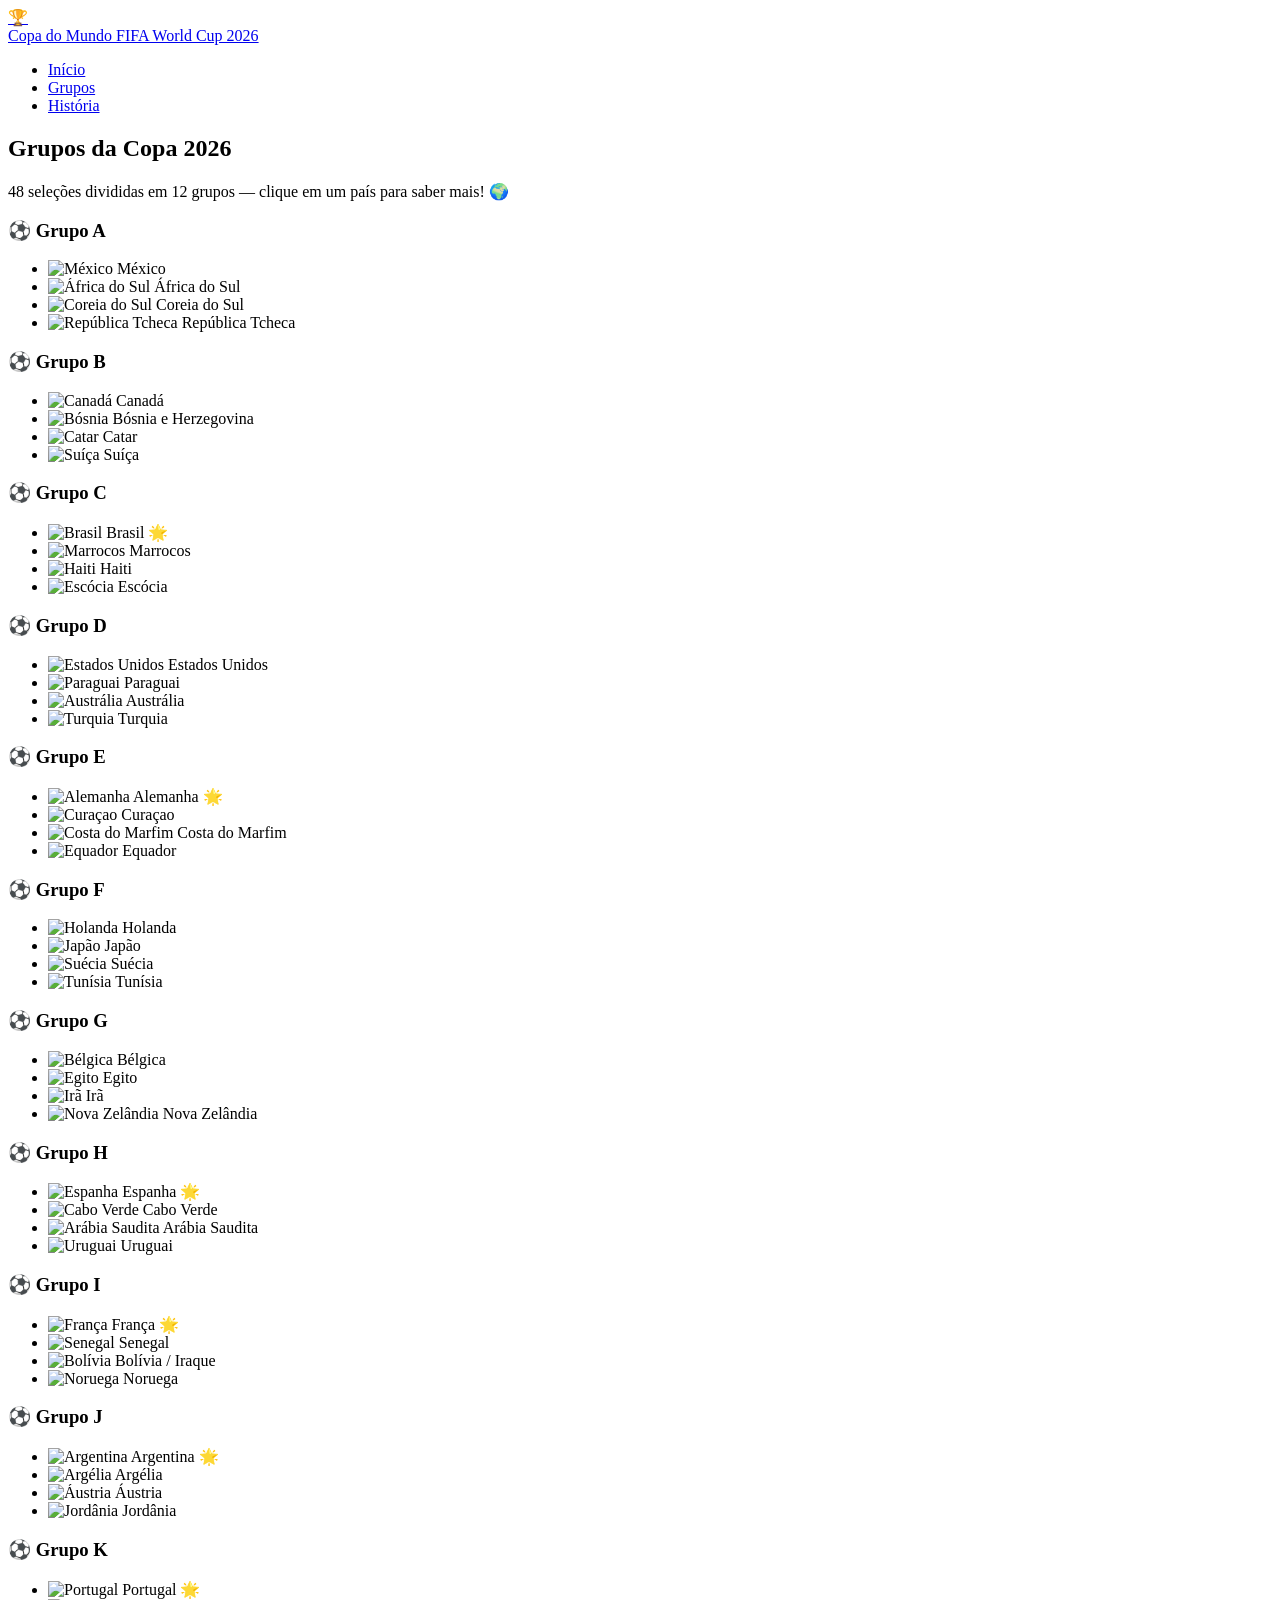
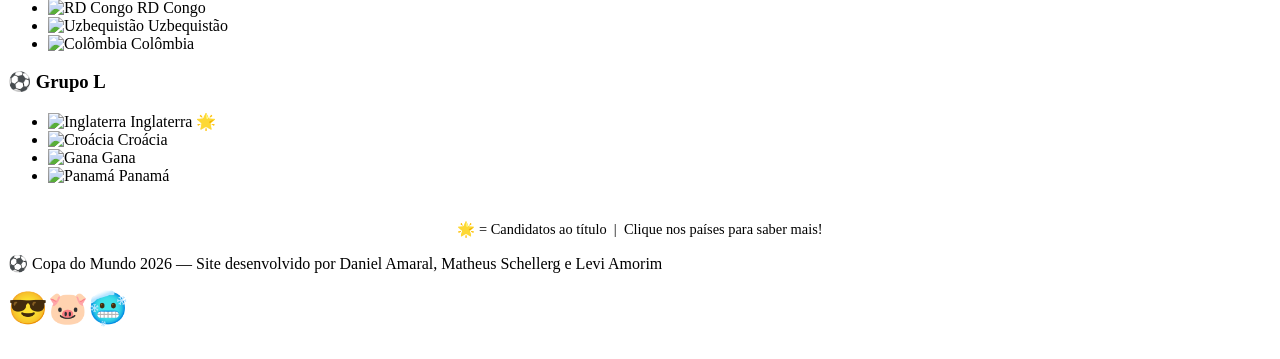
==== grupos.html @ 8d8ab941 "Add files via upload" ====
<!DOCTYPE html>
<html lang="pt-BR">
<head>
  <meta charset="UTF-8">
  <meta name="viewport" content="width=device-width, initial-scale=1.0">
  <title>Grupos — Copa do Mundo 2026</title>
  <link rel="stylesheet" href="css/style.css">
</head>
<body>

  <!-- HEADER -->
  <header>
    <div class="header-inner">
      <a href="index.html" class="logo">
        <span class="logo-icon">🏆</span>
        <div>
          <span class="logo-text">Copa do Mundo</span>
          <span class="logo-sub">FIFA World Cup 2026</span>
        </div>
      </a>
      <nav>
        <ul>
          <li><a href="index.html">Início</a></li>
          <li><a href="grupos.html" class="ativo">Grupos</a></li>
          <li><a href="historia.html">História</a></li>
        </ul>
      </nav>
    </div>
  </header>

  <!-- CONTEÚDO -->
  <main>

    <h2 class="titulo-secao">Grupos da Copa 2026</h2>
    <div class="divisor"></div>
    <p class="subtitulo-secao">
      48 seleções divididas em 12 grupos — clique em um país para saber mais! 🌍
    </p>

    <div class="grupos-grid">

      <!-- GRUPO A -->
      <div class="grupo-card">
        <div class="grupo-header">
          <h3>⚽ Grupo A</h3>
        </div>
        <ul class="grupo-lista">
          <li onclick="infoSelecao('México')">
            <img src="https://flagcdn.com/w80/mx.png" alt="México">
            <span>México</span>
          </li>
          <li onclick="infoSelecao('África do Sul')">
            <img src="https://flagcdn.com/w80/za.png" alt="África do Sul">
            <span>África do Sul</span>
          </li>
          <li onclick="infoSelecao('Coreia do Sul')">
            <img src="https://flagcdn.com/w80/kr.png" alt="Coreia do Sul">
            <span>Coreia do Sul</span>
          </li>
          <li onclick="infoSelecao('República Tcheca')">
            <img src="https://flagcdn.com/w80/cz.png" alt="República Tcheca">
            <span>República Tcheca</span>
          </li>
        </ul>
      </div>

      <!-- GRUPO B -->
      <div class="grupo-card">
        <div class="grupo-header">
          <h3>⚽ Grupo B</h3>
        </div>
        <ul class="grupo-lista">
          <li onclick="infoSelecao('Canadá')">
            <img src="https://flagcdn.com/w80/ca.png" alt="Canadá">
            <span>Canadá</span>
          </li>
          <li onclick="infoSelecao('Bósnia')">
            <img src="https://flagcdn.com/w80/ba.png" alt="Bósnia">
            <span>Bósnia e Herzegovina</span>
          </li>
          <li onclick="infoSelecao('Catar')">
            <img src="https://flagcdn.com/w80/qa.png" alt="Catar">
            <span>Catar</span>
          </li>
          <li onclick="infoSelecao('Suíça')">
            <img src="https://flagcdn.com/w80/ch.png" alt="Suíça">
            <span>Suíça</span>
          </li>
        </ul>
      </div>

      <!-- GRUPO C -->
      <div class="grupo-card">
        <div class="grupo-header">
          <h3>⚽ Grupo C</h3>
        </div>
        <ul class="grupo-lista">
          <li onclick="infoSelecao('Brasil')">
            <img src="https://flagcdn.com/w80/br.png" alt="Brasil">
            <span>Brasil 🌟</span>
          </li>
          <li onclick="infoSelecao('Marrocos')">
            <img src="https://flagcdn.com/w80/ma.png" alt="Marrocos">
            <span>Marrocos</span>
          </li>
          <li onclick="infoSelecao('Haiti')">
            <img src="https://flagcdn.com/w80/ht.png" alt="Haiti">
            <span>Haiti</span>
          </li>
          <li onclick="infoSelecao('Escócia')">
            <img src="https://flagcdn.com/w80/gb-sct.png" alt="Escócia">
            <span>Escócia</span>
          </li>
        </ul>
      </div>

      <!-- GRUPO D -->
      <div class="grupo-card">
        <div class="grupo-header">
          <h3>⚽ Grupo D</h3>
        </div>
        <ul class="grupo-lista">
          <li onclick="infoSelecao('Estados Unidos')">
            <img src="https://flagcdn.com/w80/us.png" alt="Estados Unidos">
            <span>Estados Unidos</span>
          </li>
          <li onclick="infoSelecao('Paraguai')">
            <img src="https://flagcdn.com/w80/py.png" alt="Paraguai">
            <span>Paraguai</span>
          </li>
          <li onclick="infoSelecao('Austrália')">
            <img src="https://flagcdn.com/w80/au.png" alt="Austrália">
            <span>Austrália</span>
          </li>
          <li onclick="infoSelecao('Turquia')">
            <img src="https://flagcdn.com/w80/tr.png" alt="Turquia">
            <span>Turquia</span>
          </li>
        </ul>
      </div>

      <!-- GRUPO E -->
      <div class="grupo-card">
        <div class="grupo-header">
          <h3>⚽ Grupo E</h3>
        </div>
        <ul class="grupo-lista">
          <li onclick="infoSelecao('Alemanha')">
            <img src="https://flagcdn.com/w80/de.png" alt="Alemanha">
            <span>Alemanha 🌟</span>
          </li>
          <li onclick="infoSelecao('Curaçao')">
            <img src="https://flagcdn.com/w80/cw.png" alt="Curaçao">
            <span>Curaçao</span>
          </li>
          <li onclick="infoSelecao('Costa do Marfim')">
            <img src="https://flagcdn.com/w80/ci.png" alt="Costa do Marfim">
            <span>Costa do Marfim</span>
          </li>
          <li onclick="infoSelecao('Equador')">
            <img src="https://flagcdn.com/w80/ec.png" alt="Equador">
            <span>Equador</span>
          </li>
        </ul>
      </div>

      <!-- GRUPO F -->
      <div class="grupo-card">
        <div class="grupo-header">
          <h3>⚽ Grupo F</h3>
        </div>
        <ul class="grupo-lista">
          <li onclick="infoSelecao('Holanda')">
            <img src="https://flagcdn.com/w80/nl.png" alt="Holanda">
            <span>Holanda</span>
          </li>
          <li onclick="infoSelecao('Japão')">
            <img src="https://flagcdn.com/w80/jp.png" alt="Japão">
            <span>Japão</span>
          </li>
          <li onclick="infoSelecao('Suécia')">
            <img src="https://flagcdn.com/w80/se.png" alt="Suécia">
            <span>Suécia</span>
          </li>
          <li onclick="infoSelecao('Tunísia')">
            <img src="https://flagcdn.com/w80/tn.png" alt="Tunísia">
            <span>Tunísia</span>
          </li>
        </ul>
      </div>

      <!-- GRUPO G -->
      <div class="grupo-card">
        <div class="grupo-header">
          <h3>⚽ Grupo G</h3>
        </div>
        <ul class="grupo-lista">
          <li onclick="infoSelecao('Bélgica')">
            <img src="https://flagcdn.com/w80/be.png" alt="Bélgica">
            <span>Bélgica</span>
          </li>
          <li onclick="infoSelecao('Egito')">
            <img src="https://flagcdn.com/w80/eg.png" alt="Egito">
            <span>Egito</span>
          </li>
          <li onclick="infoSelecao('Irã')">
            <img src="https://flagcdn.com/w80/ir.png" alt="Irã">
            <span>Irã</span>
          </li>
          <li onclick="infoSelecao('Nova Zelândia')">
            <img src="https://flagcdn.com/w80/nz.png" alt="Nova Zelândia">
            <span>Nova Zelândia</span>
          </li>
        </ul>
      </div>

      <!-- GRUPO H -->
      <div class="grupo-card">
        <div class="grupo-header">
          <h3>⚽ Grupo H</h3>
        </div>
        <ul class="grupo-lista">
          <li onclick="infoSelecao('Espanha')">
            <img src="https://flagcdn.com/w80/es.png" alt="Espanha">
            <span>Espanha 🌟</span>
          </li>
          <li onclick="infoSelecao('Cabo Verde')">
            <img src="https://flagcdn.com/w80/cv.png" alt="Cabo Verde">
            <span>Cabo Verde</span>
          </li>
          <li onclick="infoSelecao('Arábia Saudita')">
            <img src="https://flagcdn.com/w80/sa.png" alt="Arábia Saudita">
            <span>Arábia Saudita</span>
          </li>
          <li onclick="infoSelecao('Uruguai')">
            <img src="https://flagcdn.com/w80/uy.png" alt="Uruguai">
            <span>Uruguai</span>
          </li>
        </ul>
      </div>

      <!-- GRUPO I -->
      <div class="grupo-card">
        <div class="grupo-header">
          <h3>⚽ Grupo I</h3>
        </div>
        <ul class="grupo-lista">
          <li onclick="infoSelecao('França')">
            <img src="https://flagcdn.com/w80/fr.png" alt="França">
            <span>França 🌟</span>
          </li>
          <li onclick="infoSelecao('Senegal')">
            <img src="https://flagcdn.com/w80/sn.png" alt="Senegal">
            <span>Senegal</span>
          </li>
          <li onclick="infoSelecao('Bolívia')">
            <img src="https://flagcdn.com/w80/bo.png" alt="Bolívia">
            <span>Bolívia / Iraque</span>
          </li>
          <li onclick="infoSelecao('Noruega')">
            <img src="https://flagcdn.com/w80/no.png" alt="Noruega">
            <span>Noruega</span>
          </li>
        </ul>
      </div>

      <!-- GRUPO J -->
      <div class="grupo-card">
        <div class="grupo-header">
          <h3>⚽ Grupo J</h3>
        </div>
        <ul class="grupo-lista">
          <li onclick="infoSelecao('Argentina')">
            <img src="https://flagcdn.com/w80/ar.png" alt="Argentina">
            <span>Argentina 🌟</span>
          </li>
          <li onclick="infoSelecao('Argélia')">
            <img src="https://flagcdn.com/w80/dz.png" alt="Argélia">
            <span>Argélia</span>
          </li>
          <li onclick="infoSelecao('Áustria')">
            <img src="https://flagcdn.com/w80/at.png" alt="Áustria">
            <span>Áustria</span>
          </li>
          <li onclick="infoSelecao('Jordânia')">
            <img src="https://flagcdn.com/w80/jo.png" alt="Jordânia">
            <span>Jordânia</span>
          </li>
        </ul>
      </div>

      <!-- GRUPO K -->
      <div class="grupo-card">
        <div class="grupo-header">
          <h3>⚽ Grupo K</h3>
        </div>
        <ul class="grupo-lista">
          <li onclick="infoSelecao('Portugal')">
            <img src="https://flagcdn.com/w80/pt.png" alt="Portugal">
            <span>Portugal 🌟</span>
          </li>
          <li onclick="infoSelecao('RD Congo')">
            <img src="https://flagcdn.com/w80/cd.png" alt="RD Congo">
            <span>RD Congo</span>
          </li>
          <li onclick="infoSelecao('Uzbequistão')">
            <img src="https://flagcdn.com/w80/uz.png" alt="Uzbequistão">
            <span>Uzbequistão</span>
          </li>
          <li onclick="infoSelecao('Colômbia')">
            <img src="https://flagcdn.com/w80/co.png" alt="Colômbia">
            <span>Colômbia</span>
          </li>
        </ul>
      </div>

      <!-- GRUPO L -->
      <div class="grupo-card">
        <div class="grupo-header">
          <h3>⚽ Grupo L</h3>
        </div>
        <ul class="grupo-lista">
          <li onclick="infoSelecao('Inglaterra')">
            <img src="https://flagcdn.com/w80/gb-eng.png" alt="Inglaterra">
            <span>Inglaterra 🌟</span>
          </li>
          <li onclick="infoSelecao('Croácia')">
            <img src="https://flagcdn.com/w80/hr.png" alt="Croácia">
            <span>Croácia</span>
          </li>
          <li onclick="infoSelecao('Gana')">
            <img src="https://flagcdn.com/w80/gh.png" alt="Gana">
            <span>Gana</span>
          </li>
          <li onclick="infoSelecao('Panamá')">
            <img src="https://flagcdn.com/w80/pa.png" alt="Panamá">
            <span>Panamá</span>
          </li>
        </ul>
      </div>

    </div><!-- fim grupos-grid -->

    <p style="text-align:center; color: var(--cinza); margin-top: 36px; font-size: 0.9rem;">
      🌟 = Candidatos ao título &nbsp;|&nbsp; Clique nos países para saber mais!
    </p>

  </main>

  <!-- FOOTER -->
  <footer>
    <p>⚽ <span>Copa do Mundo 2026</span> — Site desenvolvido por Daniel Amaral, Matheus Schellerg e Levi Amorim</p>
    <p style="margin-top:6px; font-size: 2rem;">😎🐷🥶</p>
  </footer>

  <script src="js/script.js"></script>
</body>
</html>
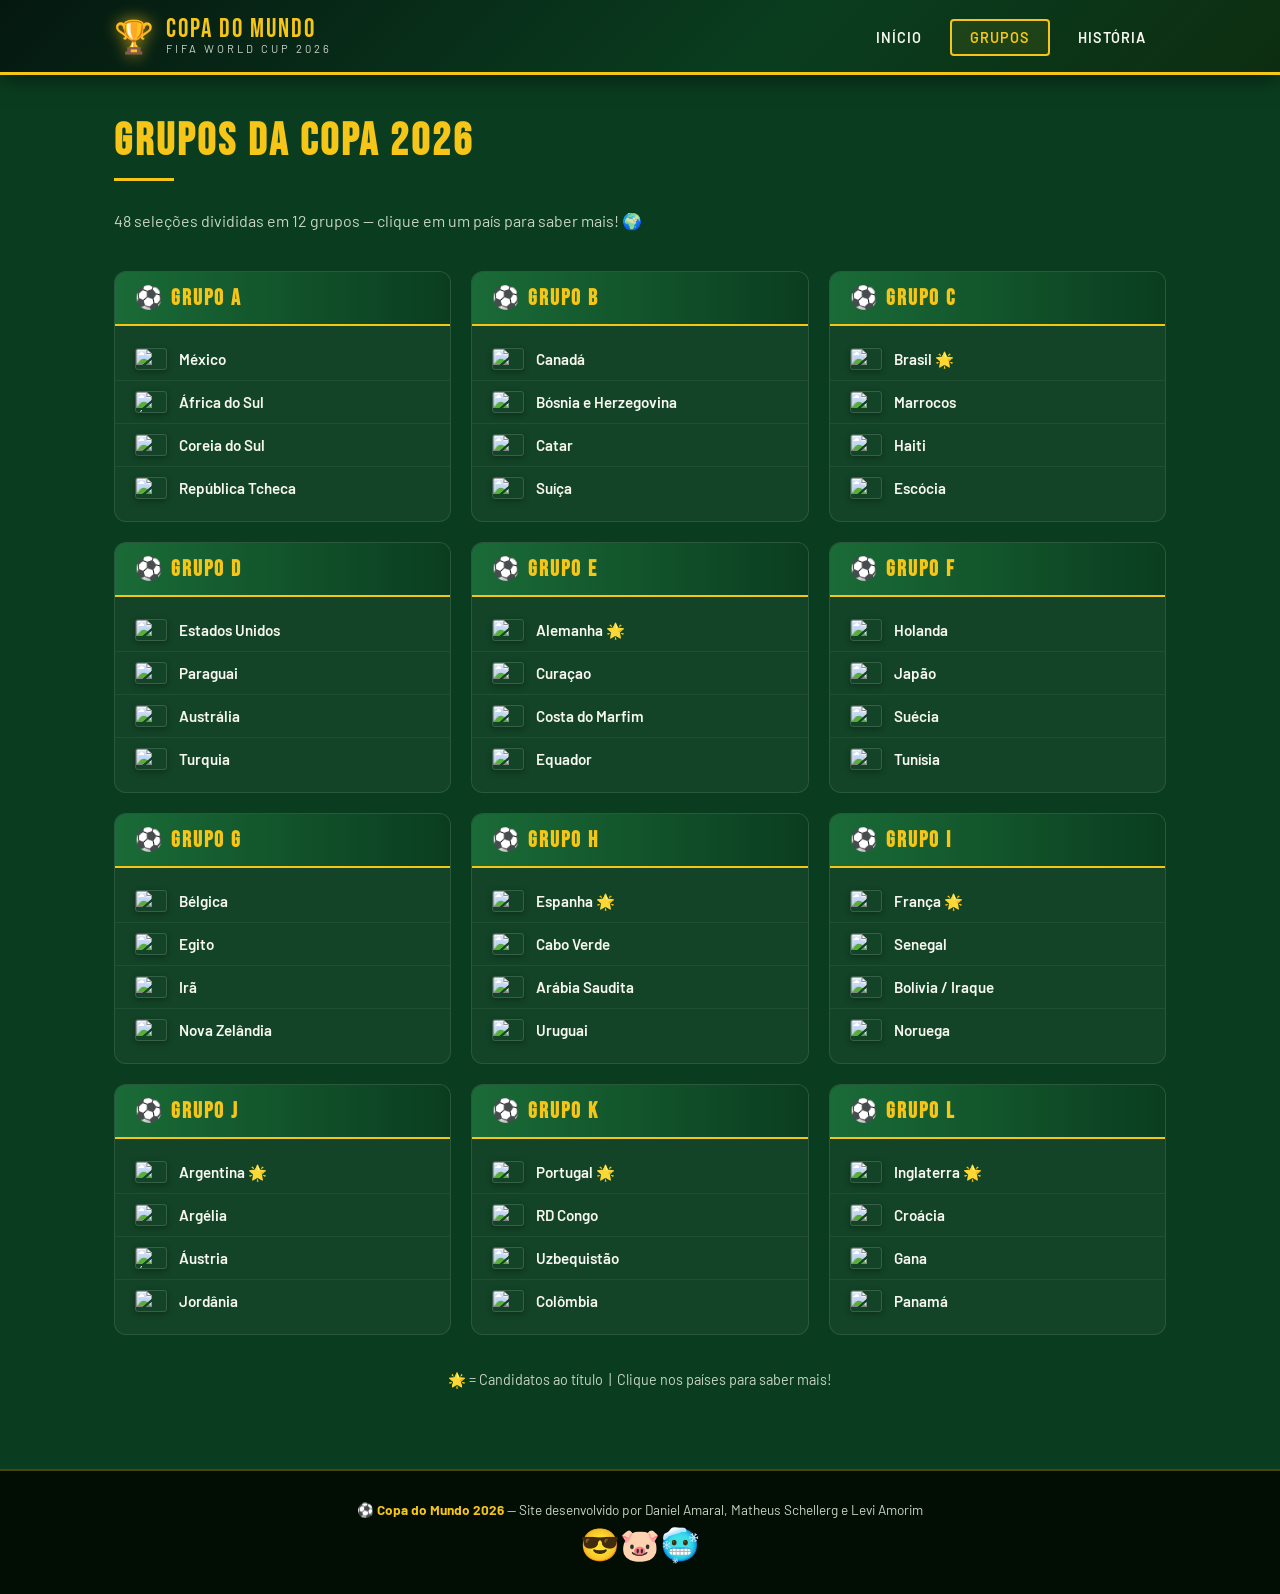
==== commit 9c250f39: "Update grupos.html" ====
--- a/grupos.html
+++ b/grupos.html
@@ -4,7 +4,7 @@
   <meta charset="UTF-8">
   <meta name="viewport" content="width=device-width, initial-scale=1.0">
   <title>Grupos — Copa do Mundo 2026</title>
-  <link rel="stylesheet" href="css/style.css">
+  <link rel="stylesheet" href="style.css">
 </head>
 <body>
 
--- a/style.css
+++ b/style.css
@@ -0,0 +1,569 @@
+/* ===== VARIÁVEIS E RESET ===== */
+@import url('https://fonts.googleapis.com/css2?family=Bebas+Neue&family=Barlow:wght@400;600;700&display=swap');
+
+* {
+  margin: 0;
+  padding: 0;
+  box-sizing: border-box;
+}
+
+:root {
+  --verde-escuro: #0a3d1f;
+  --verde: #1a6b37;
+  --verde-claro: #25a244;
+  --amarelo: #f5c518;
+  --amarelo-claro: #ffd94a;
+  --branco: #f8f8f0;
+  --cinza-claro: #eef2ec;
+  --cinza: #c8d4c4;
+  --texto-escuro: #0d1f0f;
+}
+
+html {
+  scroll-behavior: smooth;
+}
+
+body {
+  font-family: 'Barlow', sans-serif;
+  background-color: var(--verde-escuro);
+  color: var(--branco);
+  min-height: 100vh;
+}
+
+/* ===== HEADER E NAV ===== */
+header {
+  background: linear-gradient(135deg, #051810 0%, var(--verde-escuro) 60%, #0d2d10 100%);
+  border-bottom: 3px solid var(--amarelo);
+  position: sticky;
+  top: 0;
+  z-index: 100;
+  box-shadow: 0 4px 20px rgba(0,0,0,0.5);
+}
+
+.header-inner {
+  max-width: 1100px;
+  margin: 0 auto;
+  padding: 16px 24px;
+  display: flex;
+  align-items: center;
+  justify-content: space-between;
+  flex-wrap: wrap;
+  gap: 12px;
+}
+
+.logo {
+  display: flex;
+  align-items: center;
+  gap: 12px;
+  text-decoration: none;
+}
+
+.logo-icon {
+  font-size: 2rem;
+  filter: drop-shadow(0 0 8px rgba(245,197,24,0.7));
+}
+
+.logo-text {
+  font-family: 'Bebas Neue', cursive;
+  font-size: 1.6rem;
+  color: var(--amarelo);
+  letter-spacing: 2px;
+  line-height: 1;
+}
+
+.logo-sub {
+  font-size: 0.7rem;
+  color: var(--cinza);
+  letter-spacing: 3px;
+  text-transform: uppercase;
+  display: block;
+}
+
+nav ul {
+  list-style: none;
+  display: flex;
+  gap: 8px;
+  flex-wrap: wrap;
+}
+
+nav ul li a {
+  text-decoration: none;
+  color: var(--branco);
+  font-weight: 600;
+  font-size: 0.9rem;
+  padding: 8px 18px;
+  border-radius: 4px;
+  border: 2px solid transparent;
+  letter-spacing: 1px;
+  text-transform: uppercase;
+  transition: all 0.25s ease;
+}
+
+nav ul li a:hover,
+nav ul li a.ativo {
+  color: var(--amarelo);
+  border-color: var(--amarelo);
+  background: rgba(245,197,24,0.08);
+}
+
+/* ===== CONTEÚDO PRINCIPAL ===== */
+main {
+  max-width: 1100px;
+  margin: 0 auto;
+  padding: 40px 24px 80px;
+}
+
+/* ===== HERO (INDEX) ===== */
+.hero {
+  display: grid;
+  grid-template-columns: 1fr 1fr;
+  gap: 48px;
+  align-items: center;
+  padding: 60px 0 80px;
+}
+
+.hero-texto h1 {
+  font-family: 'Bebas Neue', cursive;
+  font-size: 4.5rem;
+  line-height: 1;
+  color: var(--amarelo);
+  letter-spacing: 3px;
+  margin-bottom: 8px;
+}
+
+.hero-texto h1 span {
+  color: var(--branco);
+  display: block;
+  font-size: 2rem;
+  letter-spacing: 8px;
+}
+
+.hero-texto p {
+  margin-top: 20px;
+  font-size: 1.1rem;
+  line-height: 1.7;
+  color: var(--cinza);
+  max-width: 460px;
+}
+
+.hero-imagem {
+  display: flex;
+  justify-content: center;
+  align-items: center;
+}
+
+.trofeu-wrapper {
+  position: relative;
+  text-align: center;
+}
+
+.trofeu-emoji {
+  font-size: 10rem;
+  display: block;
+  filter: drop-shadow(0 0 40px rgba(245,197,24,0.6));
+  animation: float 3s ease-in-out infinite;
+}
+
+@keyframes float {
+  0%, 100% { transform: translateY(0px); }
+  50% { transform: translateY(-16px); }
+}
+
+.trofeu-brilho {
+  position: absolute;
+  inset: 0;
+  background: radial-gradient(circle, rgba(245,197,24,0.15) 0%, transparent 70%);
+  border-radius: 50%;
+  pointer-events: none;
+}
+
+/* ===== CARDS DE INFO (INDEX) ===== */
+.info-grid {
+  display: grid;
+  grid-template-columns: repeat(3, 1fr);
+  gap: 20px;
+  margin: 60px 0;
+}
+
+.info-card {
+  background: rgba(255,255,255,0.04);
+  border: 1px solid rgba(245,197,24,0.2);
+  border-radius: 12px;
+  padding: 28px 24px;
+  text-align: center;
+  transition: transform 0.25s, border-color 0.25s, box-shadow 0.25s;
+  cursor: default;
+}
+
+.info-card:hover {
+  transform: translateY(-6px);
+  border-color: var(--amarelo);
+  box-shadow: 0 12px 32px rgba(245,197,24,0.15);
+}
+
+.info-card .icone {
+  font-size: 2.5rem;
+  display: block;
+  margin-bottom: 12px;
+}
+
+.info-card h3 {
+  font-family: 'Bebas Neue', cursive;
+  font-size: 1.4rem;
+  color: var(--amarelo);
+  letter-spacing: 1px;
+  margin-bottom: 8px;
+}
+
+.info-card p {
+  font-size: 0.95rem;
+  color: var(--cinza);
+  line-height: 1.6;
+}
+
+/* ===== CURIOSIDADE BUTTON ===== */
+.curiosidade-section {
+  background: linear-gradient(135deg, rgba(37,162,68,0.15), rgba(245,197,24,0.08));
+  border: 1px solid rgba(245,197,24,0.3);
+  border-radius: 16px;
+  padding: 40px;
+  text-align: center;
+  margin: 40px 0;
+}
+
+.curiosidade-section h2 {
+  font-family: 'Bebas Neue', cursive;
+  font-size: 2rem;
+  color: var(--amarelo);
+  letter-spacing: 2px;
+  margin-bottom: 16px;
+}
+
+#btn-curiosidade {
+  background: var(--amarelo);
+  color: var(--texto-escuro);
+  border: none;
+  padding: 14px 36px;
+  font-family: 'Barlow', sans-serif;
+  font-size: 1rem;
+  font-weight: 700;
+  letter-spacing: 1px;
+  text-transform: uppercase;
+  border-radius: 6px;
+  cursor: pointer;
+  transition: background 0.2s, transform 0.15s;
+  margin-top: 8px;
+}
+
+#btn-curiosidade:hover {
+  background: var(--amarelo-claro);
+  transform: scale(1.05);
+}
+
+#caixa-curiosidade {
+  display: none;
+  margin-top: 24px;
+  background: rgba(0,0,0,0.3);
+  border-left: 4px solid var(--amarelo);
+  border-radius: 0 8px 8px 0;
+  padding: 20px 24px;
+  text-align: left;
+  font-size: 1rem;
+  line-height: 1.7;
+  color: var(--branco);
+}
+
+/* ===== TÍTULOS DE SEÇÃO ===== */
+.titulo-secao {
+  font-family: 'Bebas Neue', cursive;
+  font-size: 2.8rem;
+  color: var(--amarelo);
+  letter-spacing: 3px;
+  margin-bottom: 8px;
+}
+
+.subtitulo-secao {
+  color: var(--cinza);
+  font-size: 1rem;
+  margin-bottom: 40px;
+}
+
+.divisor {
+  width: 60px;
+  height: 3px;
+  background: var(--amarelo);
+  margin: 10px 0 30px;
+}
+
+/* ===== GRUPOS ===== */
+.grupos-grid {
+  display: grid;
+  grid-template-columns: repeat(3, 1fr);
+  gap: 20px;
+}
+
+.grupo-card {
+  background: rgba(255,255,255,0.04);
+  border: 1px solid rgba(255,255,255,0.1);
+  border-radius: 12px;
+  overflow: hidden;
+  transition: transform 0.25s, box-shadow 0.25s, border-color 0.25s;
+}
+
+.grupo-card:hover {
+  transform: translateY(-4px);
+  border-color: var(--amarelo);
+  box-shadow: 0 8px 28px rgba(245,197,24,0.12);
+}
+
+.grupo-header {
+  background: linear-gradient(90deg, var(--verde), var(--verde-escuro));
+  padding: 12px 20px;
+  display: flex;
+  align-items: center;
+  gap: 10px;
+  border-bottom: 2px solid var(--amarelo);
+}
+
+.grupo-header h3 {
+  font-family: 'Bebas Neue', cursive;
+  font-size: 1.4rem;
+  letter-spacing: 2px;
+  color: var(--amarelo);
+}
+
+.grupo-lista {
+  list-style: none;
+  padding: 12px 0;
+}
+
+.grupo-lista li {
+  display: flex;
+  align-items: center;
+  gap: 12px;
+  padding: 10px 20px;
+  border-bottom: 1px solid rgba(255,255,255,0.05);
+  transition: background 0.2s;
+  cursor: pointer;
+}
+
+.grupo-lista li:last-child {
+  border-bottom: none;
+}
+
+.grupo-lista li:hover {
+  background: rgba(245,197,24,0.08);
+}
+
+.grupo-lista li img {
+  width: 32px;
+  height: 22px;
+  object-fit: cover;
+  border-radius: 3px;
+  border: 1px solid rgba(255,255,255,0.15);
+  box-shadow: 0 2px 6px rgba(0,0,0,0.3);
+  transition: transform 0.2s;
+}
+
+.grupo-lista li:hover img {
+  transform: scale(1.15);
+}
+
+.grupo-lista li span {
+  font-size: 0.95rem;
+  font-weight: 600;
+  color: var(--branco);
+}
+
+/* ===== HISTÓRIA ===== */
+.campeoes-grid {
+  display: grid;
+  grid-template-columns: repeat(4, 1fr);
+  gap: 20px;
+  margin-bottom: 60px;
+}
+
+.campeao-card {
+  background: rgba(255,255,255,0.04);
+  border: 1px solid rgba(255,255,255,0.1);
+  border-radius: 12px;
+  padding: 24px 16px;
+  text-align: center;
+  transition: transform 0.25s, border-color 0.25s, box-shadow 0.25s;
+}
+
+.campeao-card:hover {
+  transform: translateY(-6px);
+  border-color: var(--amarelo);
+  box-shadow: 0 10px 30px rgba(245,197,24,0.15);
+}
+
+.campeao-card img {
+  width: 80px;
+  height: 54px;
+  object-fit: cover;
+  border-radius: 6px;
+  border: 2px solid rgba(245,197,24,0.3);
+  margin-bottom: 14px;
+  transition: transform 0.3s, border-color 0.3s;
+}
+
+.campeao-card:hover img {
+  transform: scale(1.1);
+  border-color: var(--amarelo);
+}
+
+.campeao-card h3 {
+  font-family: 'Bebas Neue', cursive;
+  font-size: 1.3rem;
+  color: var(--branco);
+  letter-spacing: 1px;
+  margin-bottom: 6px;
+}
+
+.titulos-badge {
+  display: inline-block;
+  background: var(--amarelo);
+  color: var(--texto-escuro);
+  font-weight: 700;
+  font-size: 0.8rem;
+  padding: 3px 10px;
+  border-radius: 20px;
+  margin-bottom: 8px;
+}
+
+.campeao-anos {
+  font-size: 0.78rem;
+  color: var(--cinza);
+  line-height: 1.5;
+}
+
+/* ===== ÚLTIMOS CAMPEÕES (TABELA) ===== */
+.tabela-wrapper {
+  background: rgba(255,255,255,0.04);
+  border: 1px solid rgba(255,255,255,0.1);
+  border-radius: 12px;
+  overflow: hidden;
+  margin-bottom: 60px;
+}
+
+table {
+  width: 100%;
+  border-collapse: collapse;
+}
+
+thead {
+  background: linear-gradient(90deg, var(--verde), var(--verde-escuro));
+  border-bottom: 2px solid var(--amarelo);
+}
+
+thead th {
+  padding: 16px 20px;
+  font-family: 'Bebas Neue', cursive;
+  font-size: 1.1rem;
+  letter-spacing: 2px;
+  color: var(--amarelo);
+  text-align: left;
+}
+
+tbody tr {
+  border-bottom: 1px solid rgba(255,255,255,0.06);
+  transition: background 0.2s;
+}
+
+tbody tr:last-child { border-bottom: none; }
+
+tbody tr:hover {
+  background: rgba(245,197,24,0.06);
+}
+
+tbody td {
+  padding: 14px 20px;
+  font-size: 0.95rem;
+  color: var(--branco);
+  vertical-align: middle;
+}
+
+tbody td:first-child {
+  font-family: 'Bebas Neue', cursive;
+  font-size: 1.2rem;
+  color: var(--amarelo);
+  letter-spacing: 1px;
+}
+
+tbody td img {
+  width: 36px;
+  height: 24px;
+  object-fit: cover;
+  border-radius: 3px;
+  border: 1px solid rgba(255,255,255,0.15);
+  vertical-align: middle;
+  margin-right: 10px;
+  transition: transform 0.2s;
+}
+
+tbody tr:hover td img {
+  transform: scale(1.2);
+}
+
+/* ===== SEDES ===== */
+.sedes-lista {
+  display: flex;
+  gap: 12px;
+  flex-wrap: wrap;
+  margin: 20px 0 40px;
+}
+
+.sede-tag {
+  background: rgba(37,162,68,0.15);
+  border: 1px solid rgba(37,162,68,0.4);
+  border-radius: 20px;
+  padding: 8px 18px;
+  font-size: 0.9rem;
+  font-weight: 600;
+  color: var(--verde-claro);
+  transition: all 0.2s;
+}
+
+.sede-tag:hover {
+  background: rgba(37,162,68,0.3);
+  border-color: var(--verde-claro);
+  transform: scale(1.05);
+}
+
+/* ===== FOOTER ===== */
+footer {
+  background: #020d04;
+  border-top: 2px solid rgba(245,197,24,0.3);
+  text-align: center;
+  padding: 30px 24px;
+  color: var(--cinza);
+  font-size: 0.85rem;
+}
+
+footer span {
+  color: var(--amarelo);
+  font-weight: 700;
+}
+
+/* ===== RESPONSIVO ===== */
+@media (max-width: 800px) {
+  .hero {
+    grid-template-columns: 1fr;
+    text-align: center;
+    padding: 40px 0;
+  }
+  .hero-texto h1 { font-size: 3rem; }
+  .hero-imagem { order: -1; }
+  .trofeu-emoji { font-size: 6rem; }
+  .info-grid { grid-template-columns: 1fr; }
+  .grupos-grid { grid-template-columns: repeat(2, 1fr); }
+  .campeoes-grid { grid-template-columns: repeat(2, 1fr); }
+}
+
+@media (max-width: 520px) {
+  .grupos-grid { grid-template-columns: 1fr; }
+  .campeoes-grid { grid-template-columns: 1fr; }
+  .header-inner { flex-direction: column; align-items: flex-start; }
+  nav ul { flex-wrap: wrap; }
+}
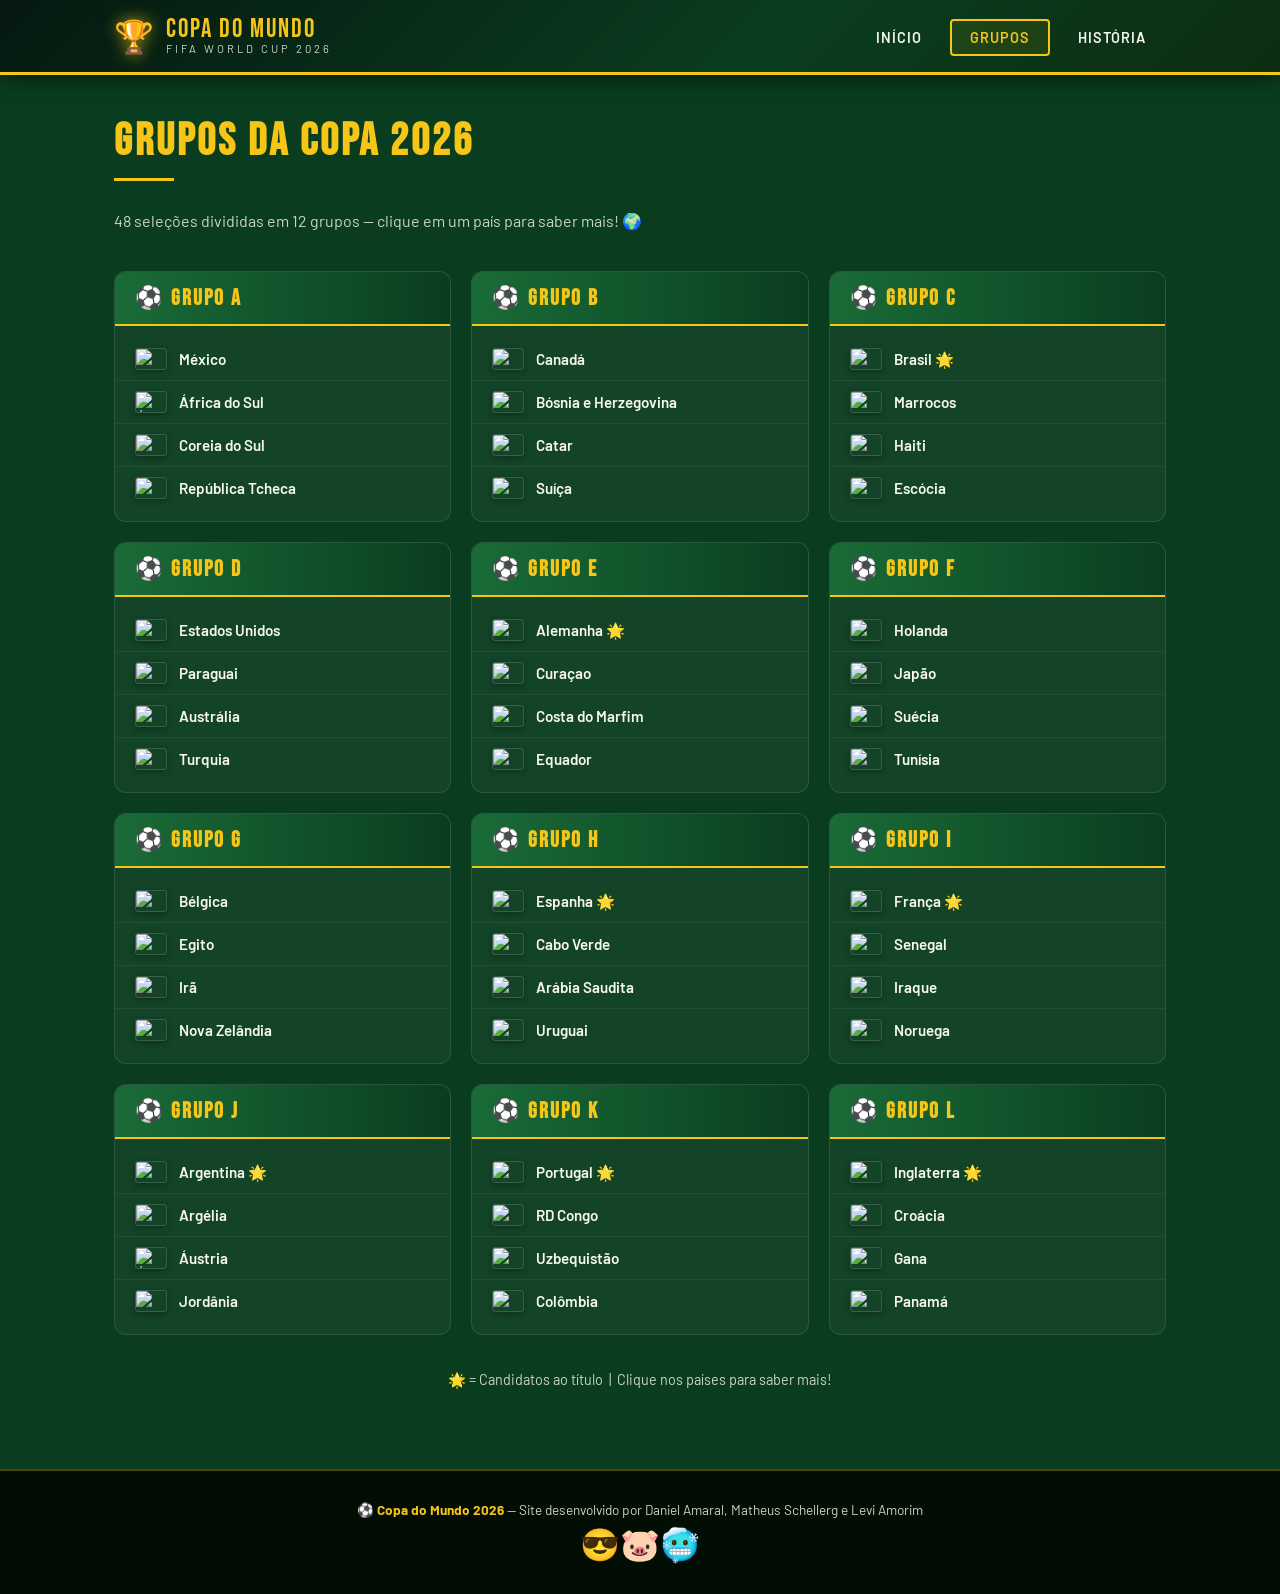
==== commit d9018811: "Update grupos.html" ====
--- a/grupos.html
+++ b/grupos.html
@@ -253,9 +253,9 @@
             <img src="https://flagcdn.com/w80/sn.png" alt="Senegal">
             <span>Senegal</span>
           </li>
-          <li onclick="infoSelecao('Bolívia')">
-            <img src="https://flagcdn.com/w80/bo.png" alt="Bolívia">
-            <span>Bolívia / Iraque</span>
+          <li onclick="infoSelecao('Iraque')">
+            <img src="https://flagcdn.com/w80/iq.png" alt="Iraque">
+            <span>Iraque</span>
           </li>
           <li onclick="infoSelecao('Noruega')">
             <img src="https://flagcdn.com/w80/no.png" alt="Noruega">
@@ -353,6 +353,6 @@
     <p style="margin-top:6px; font-size: 2rem;">😎🐷🥶</p>
   </footer>
 
-  <script src="js/script.js"></script>
+  <script src="script.js"></script>
 </body>
 </html>
